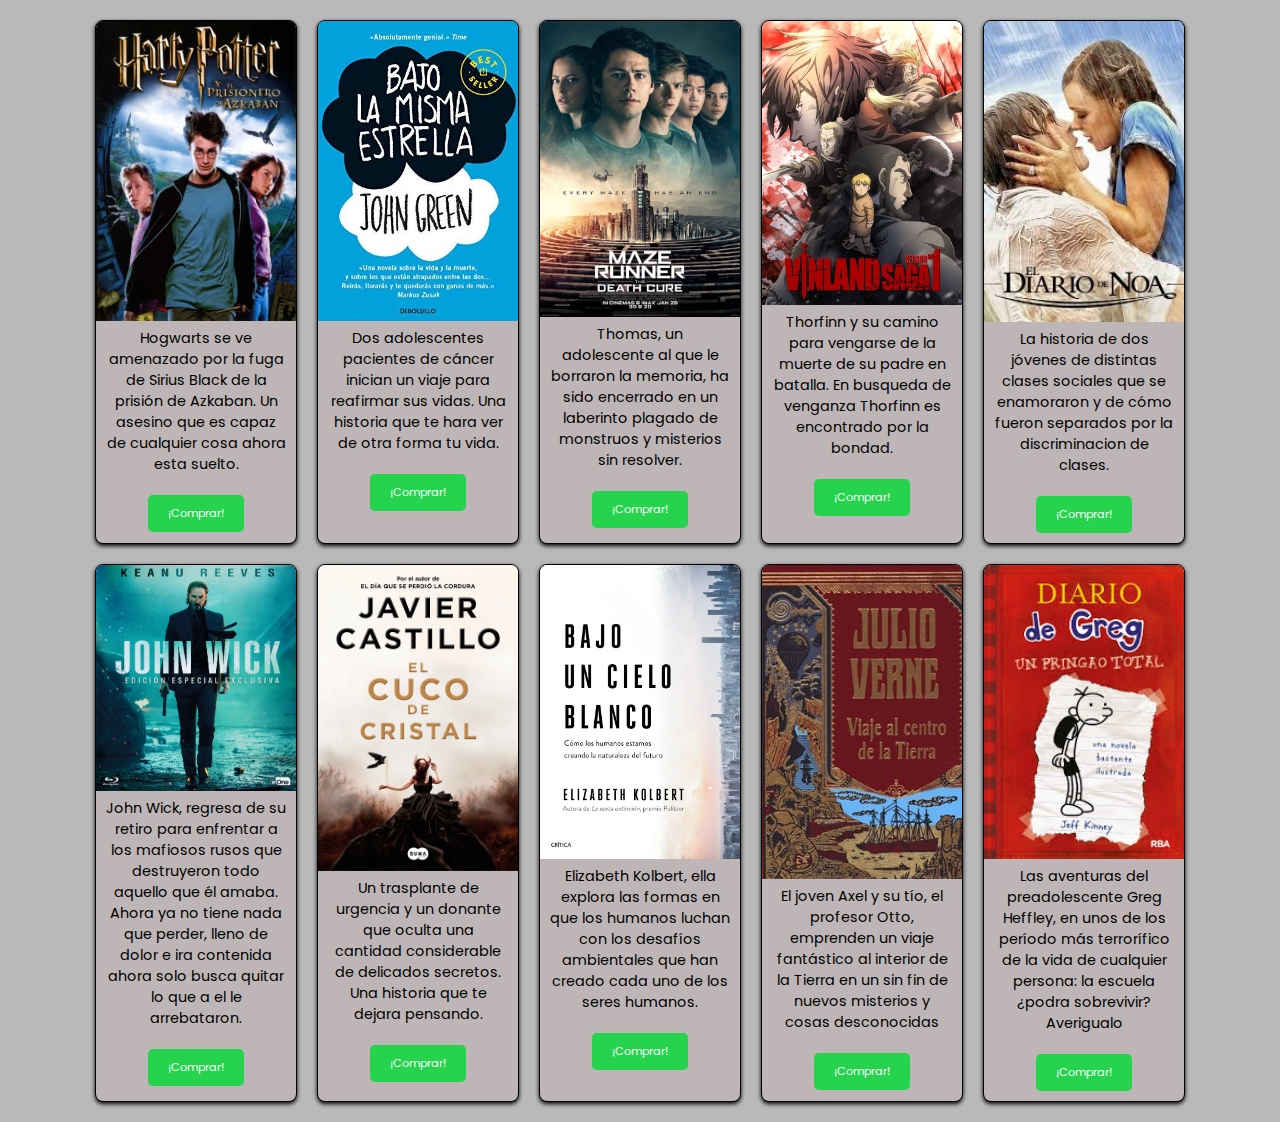
==== libros.html @ 06cbcdd0 "interfaz lab 3" ====
<!DOCTYPE html>
<html lang="en">

    <head>
        <meta charset="UTF-8">
        <meta http-equiv="X-UA-Compatible" content="IE=edge">
        <meta name="viewport" content="width=device-width, initial-scale=1.0">
        <title>Libreria Llena</title>
        <link rel="stylesheet" href="libros.css">
        <style>
            a {
                text-decoration: none;
            }
        </style>
    </head>

    <body>
        <div class="library-container">
            <div class="book-card">
                <img src="harrypotter.webp" alt="Portada del Libro 1" class="book-cover">
                <p class="book-description">Hogwarts se ve amenazado por la fuga de Sirius Black de la prisión de Azkaban. Un asesino que es capaz de cualquier cosa ahora esta suelto.  </p>
                <button class="buy-button">¡Comprar!</button>
            </div>
            <div class="book-card">
                <img src="estrellaa.jpg" alt="Portada del Libro 2" class="book-cover">
                <p class="book-description">Dos adolescentes pacientes de cáncer inician un viaje para reafirmar sus vidas. Una historia que te hara ver de otra forma tu vida.</p>
                <button class="buy-button">¡Comprar!</button>
            </div>
            <div class="book-card">
                <img src="mazerunner.jpg" alt="Portada del Libro 1" class="book-cover">
                <p class="book-description">Thomas, un adolescente al que le borraron la memoria, ha sido encerrado en un laberinto plagado de monstruos y misterios sin resolver.</p>
                <button class="buy-button">¡Comprar!</button>
            </div>
            <div class="book-card">
                <img src="vinlandd.jfif" alt="Portada del Libro 2" class="book-cover">
                <p class="book-description">Thorfinn y su camino para vengarse de la muerte de su padre en batalla. En busqueda de venganza Thorfinn es encontrado por la bondad.</p>
                <button class="buy-button">¡Comprar!</button>
            </div>
            <div class="book-card">
                <img src="diario.jfif" alt="Portada del Libro 1" class="book-cover">
                <p class="book-description">La historia de dos jóvenes de distintas clases sociales que se enamoraron y de cómo fueron separados por la discriminacion de clases.</p>
                <button class="buy-button">¡Comprar!</button>
            </div>
            <div class="book-card">
                <img src="wick.jpg" alt="Portada del Libro 2" class="book-cover">
                <p class="book-description">John Wick, regresa de su retiro para enfrentar a los mafiosos rusos que destruyeron todo aquello que él amaba. Ahora ya no tiene nada que perder, lleno de dolor e ira contenida ahora solo busca quitar lo que a el le arrebataron.</p>
                <button class="buy-button">¡Comprar!</button>
            </div>
            <div class="book-card">
                <img src="javier.webp" alt="Portada del Libro 2" class="book-cover">
                <p class="book-description">Un trasplante de urgencia y un donante que oculta una cantidad considerable de delicados secretos. Una historia que te dejara pensando.</p>
                <button class="buy-button">¡Comprar!</button>
            </div>
            <div class="book-card">
                <img src="cielo.webp" alt="Portada del Libro 2" class="book-cover">
                <p class="book-description">Elizabeth Kolbert, ella explora las formas en que los humanos luchan con los desafíos ambientales que han creado cada uno de los seres humanos.</p>
                <button class="buy-button">¡Comprar!</button>
            </div>
            <div class="book-card">
                <img src="julio.jpg" alt="Portada del Libro 2" class="book-cover">
                <p class="book-description">El joven Axel y su tío, el profesor Otto, emprenden un viaje fantástico al interior de la Tierra en un sin fin de nuevos misterios y cosas desconocidas</p>
                <button class="buy-button">¡Comprar!</button>
            </div>
            <div class="book-card">
                <img src="greg.jfif" alt="Portada del Libro 2" class="book-cover">
                <p class="book-description">Las aventuras del preadolescente Greg Heffley, en unos de los período más terrorífico de la vida de cualquier persona: la escuela ¿podra sobrevivir? Averigualo</p>
                <button class="buy-button">¡Comprar!</button>
            </div>
            <!-- Añade más tarjetas de libros según sea necesario -->
        </div>

    </body>
    </html>

    </html>
---- libros.css ----
@import url("https://fonts.googleapis.com/css2?family=Poppins:wght@300;400;500;600;700;800;900&display=swap");

* {
    margin: 0;
    padding: 0;
    font-family: "Poppins", sans-serif;
    box-sizing: border box;
}

body {
    font-family: Arial, sans-serif;
    background-color: #b9b9b9;
    margin: 0;
    padding: 20px;
}

.library-container {
    display: flex;
    flex-wrap: wrap;
    gap: 20px;
    justify-content: center;
}

.book-card {
    cursor: pointer;
    background-color: #beb6b6;
    border: 1px solid #000000;
    border-radius: 8px;
    box-shadow: 0 2px 4px rgb(3, 3, 3);
    overflow: hidden;
    width: 200px;
    text-align: center;
    transition: transform 0.7s ease, box-shadow 0.5s ease;
}

.book-card:hover {
    transform: translateY(-10px);
    box-shadow: 0 10px 20px rgba(0, 0, 0, 0.2);
}

.book-cover {
    width: 100%;
    height: auto;
}

.book-title {
    font-size: 1.2em;
    margin: 10px 0;
}

.book-description {
    font-size: 0.9em;
    padding: 0 10px 10px;
}

.buy-button {
    background-color: #25d34d;
    color: #fff;
    border: none;
    border-radius: 5px;
    padding: 10px 20px;
    cursor: pointer;
    margin: 10px 0;
    font-size: 0.7em;
    transition: background-color 0.7s;
}

.buy-button:hover {
    background-color: #146e27;
}
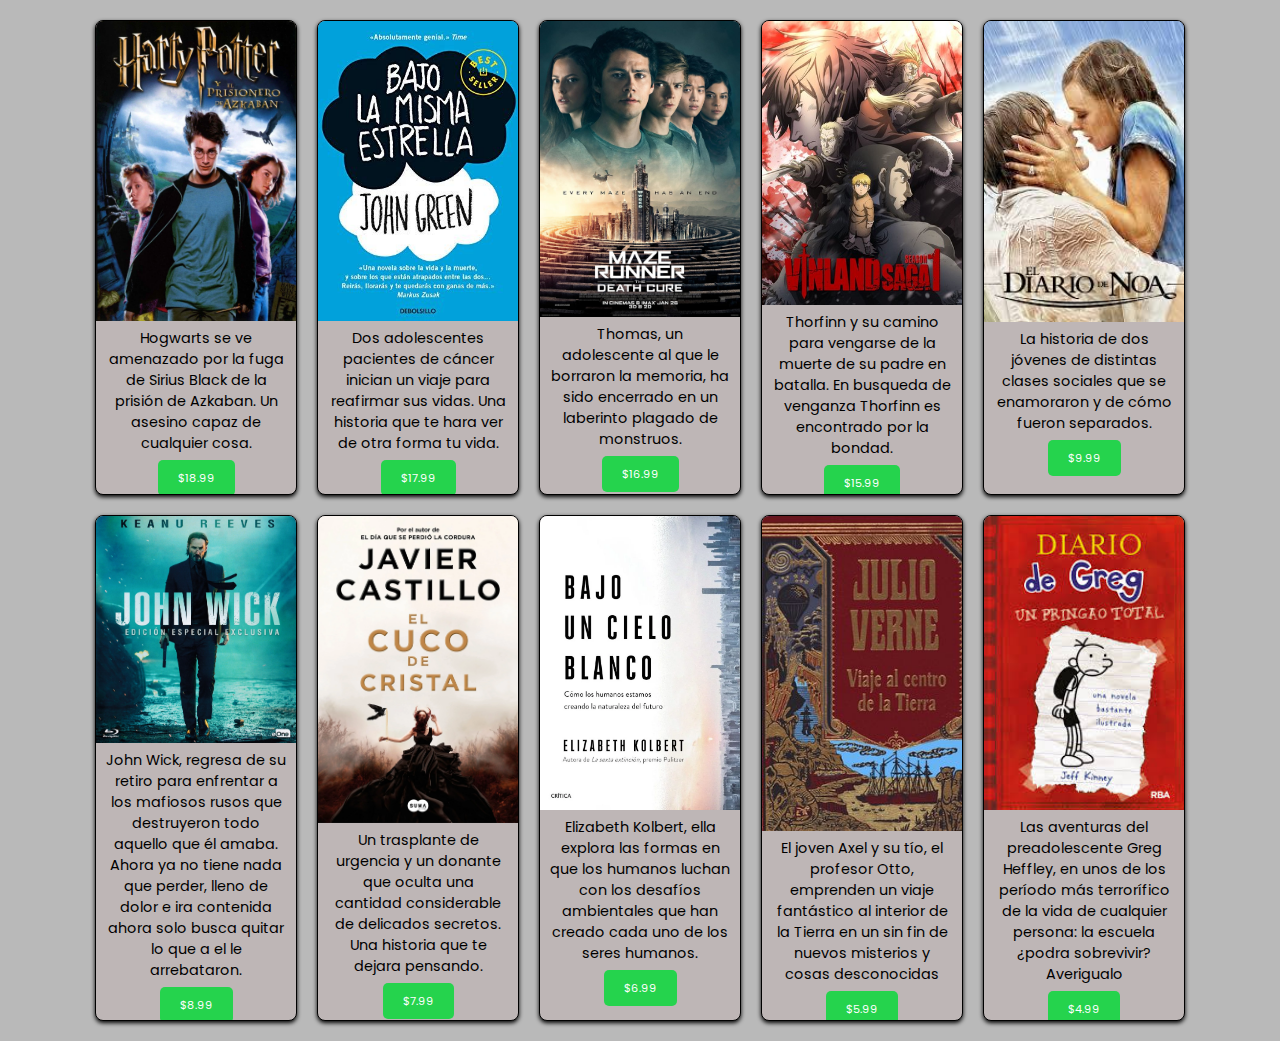
==== commit 43fc6ead: "interfaz lab 6" ====
--- a/libros.html
+++ b/libros.html
@@ -18,53 +18,53 @@
         <div class="library-container">
             <div class="book-card">
                 <img src="harrypotter.webp" alt="Portada del Libro 1" class="book-cover">
-                <p class="book-description">Hogwarts se ve amenazado por la fuga de Sirius Black de la prisión de Azkaban. Un asesino que es capaz de cualquier cosa ahora esta suelto.  </p>
-                <button class="buy-button">¡Comprar!</button>
+                <p class="book-description">Hogwarts se ve amenazado por la fuga de Sirius Black de la prisión de Azkaban. Un asesino capaz de cualquier cosa.</p>
+                <a href="tienda.html" class="buy-button">$18.99</a>
             </div>
             <div class="book-card">
                 <img src="estrellaa.jpg" alt="Portada del Libro 2" class="book-cover">
                 <p class="book-description">Dos adolescentes pacientes de cáncer inician un viaje para reafirmar sus vidas. Una historia que te hara ver de otra forma tu vida.</p>
-                <button class="buy-button">¡Comprar!</button>
+                <a href="tienda.html" class="buy-button">$17.99</a>
             </div>
             <div class="book-card">
                 <img src="mazerunner.jpg" alt="Portada del Libro 1" class="book-cover">
-                <p class="book-description">Thomas, un adolescente al que le borraron la memoria, ha sido encerrado en un laberinto plagado de monstruos y misterios sin resolver.</p>
-                <button class="buy-button">¡Comprar!</button>
+                <p class="book-description">Thomas, un adolescente al que le borraron la memoria, ha sido encerrado en un laberinto plagado de monstruos.</p>
+                <a href="tienda.html" class="buy-button">$16.99</a>
             </div>
             <div class="book-card">
                 <img src="vinlandd.jfif" alt="Portada del Libro 2" class="book-cover">
                 <p class="book-description">Thorfinn y su camino para vengarse de la muerte de su padre en batalla. En busqueda de venganza Thorfinn es encontrado por la bondad.</p>
-                <button class="buy-button">¡Comprar!</button>
+                <a href="tienda.html" class="buy-button">$15.99</a>
             </div>
             <div class="book-card">
                 <img src="diario.jfif" alt="Portada del Libro 1" class="book-cover">
-                <p class="book-description">La historia de dos jóvenes de distintas clases sociales que se enamoraron y de cómo fueron separados por la discriminacion de clases.</p>
-                <button class="buy-button">¡Comprar!</button>
+                <p class="book-description">La historia de dos jóvenes de distintas clases sociales que se enamoraron y de cómo fueron separados.</p>
+                <a href="tienda.html" class="buy-button">$9.99</a>
             </div>
             <div class="book-card">
                 <img src="wick.jpg" alt="Portada del Libro 2" class="book-cover">
                 <p class="book-description">John Wick, regresa de su retiro para enfrentar a los mafiosos rusos que destruyeron todo aquello que él amaba. Ahora ya no tiene nada que perder, lleno de dolor e ira contenida ahora solo busca quitar lo que a el le arrebataron.</p>
-                <button class="buy-button">¡Comprar!</button>
+                <a href="tienda.html" class="buy-button">$8.99</a>
             </div>
             <div class="book-card">
                 <img src="javier.webp" alt="Portada del Libro 2" class="book-cover">
                 <p class="book-description">Un trasplante de urgencia y un donante que oculta una cantidad considerable de delicados secretos. Una historia que te dejara pensando.</p>
-                <button class="buy-button">¡Comprar!</button>
+                <a href="tienda.html" class="buy-button">$7.99</a>
             </div>
             <div class="book-card">
                 <img src="cielo.webp" alt="Portada del Libro 2" class="book-cover">
                 <p class="book-description">Elizabeth Kolbert, ella explora las formas en que los humanos luchan con los desafíos ambientales que han creado cada uno de los seres humanos.</p>
-                <button class="buy-button">¡Comprar!</button>
+                <a href="tienda.html" class="buy-button">$6.99</a>
             </div>
             <div class="book-card">
                 <img src="julio.jpg" alt="Portada del Libro 2" class="book-cover">
                 <p class="book-description">El joven Axel y su tío, el profesor Otto, emprenden un viaje fantástico al interior de la Tierra en un sin fin de nuevos misterios y cosas desconocidas</p>
-                <button class="buy-button">¡Comprar!</button>
+                <a href="tienda.html" class="buy-button">$5.99</a>
             </div>
             <div class="book-card">
                 <img src="greg.jfif" alt="Portada del Libro 2" class="book-cover">
                 <p class="book-description">Las aventuras del preadolescente Greg Heffley, en unos de los período más terrorífico de la vida de cualquier persona: la escuela ¿podra sobrevivir? Averigualo</p>
-                <button class="buy-button">¡Comprar!</button>
+                <a href="tienda.html" class="buy-button">$4.99</a>
             </div>
             <!-- Añade más tarjetas de libros según sea necesario -->
         </div>
